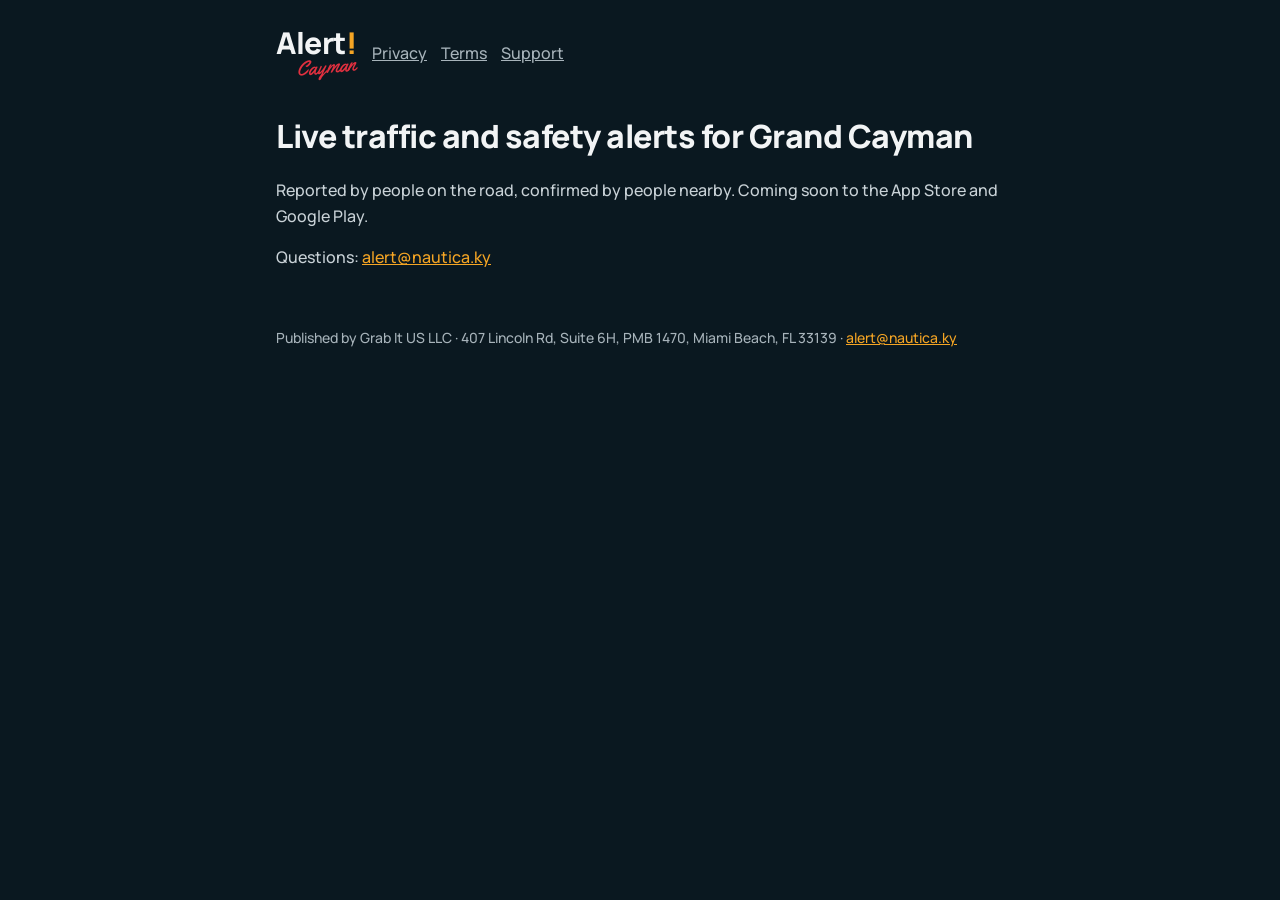
==== alert-cayman/index.html @ 2778d13d "Add the app pages: Ludo Reign, Alert! Cayman, Easy Days and the app list Ludo Reign's five pages (fr" ====
<!doctype html>
<html lang="en">
  <head>
    <meta charset="utf-8" />
    <meta name="viewport" content="width=device-width, initial-scale=1" />
    <title>Alert! Cayman</title>
    <meta name="description" content="Live traffic and safety alerts for Grand Cayman, reported by people on the road." />
    <link rel="preconnect" href="https://fonts.googleapis.com" />
    <link rel="preconnect" href="https://fonts.gstatic.com" crossorigin />
    <link href="https://fonts.googleapis.com/css2?family=Manrope:wght@500;700;800&family=Yellowtail&display=swap" rel="stylesheet" />
    <link rel="stylesheet" href="/alert-cayman/site.css" />
  </head>
  <body>
    <header>
      <a class="mark" href="/alert-cayman/" aria-label="Alert! Cayman home"><span class="alert">Alert<span class="bang">!</span></span><span class="cayman">Cayman</span></a>
      <nav><a href="/alert-cayman/privacy/">Privacy</a><a href="/alert-cayman/terms/">Terms</a><a href="/alert-cayman/support/">Support</a></nav>
    </header>
    <main>
      <h1>Live traffic and safety alerts for Grand Cayman</h1>
      <p>Reported by people on the road, confirmed by people nearby. Coming soon to the App Store and Google Play.</p>
      <p>Questions: <a href="mailto:alert@nautica.ky">alert@nautica.ky</a></p>
    </main>
    <footer class="site-footer">Published by Grab It US LLC · 407 Lincoln Rd, Suite 6H, PMB 1470, Miami Beach, FL 33139 · <a href="mailto:alert@nautica.ky">alert@nautica.ky</a></footer>
  </body>
</html>
---- alert-cayman/site.css ----
/* Public pages (privacy, terms, support). Same palette as the app. Dark only. */
:root {
  --bg: #0a1820;
  --surface: #121c22;
  --border: #24323b;
  --text: #f2f4f5;
  --body: #c9d2d7;
  --muted: #a7b3ba;
  --amber: #f5a524;
  --crimson: #e0303f; /* wordmark only */
  color-scheme: dark;
}
* { box-sizing: border-box; }
body {
  margin: 0;
  background: var(--bg);
  color: var(--body);
  font: 500 16px/1.6 Manrope, system-ui, sans-serif;
}
header, main, footer { max-width: 760px; margin: 0 auto; padding: 0 16px; }
header { padding-top: 28px; display: flex; align-items: center; gap: 16px; flex-wrap: wrap; }
.mark { display: inline-flex; flex-direction: column; align-items: flex-end; line-height: 1; text-decoration: none; }
.mark .alert { color: var(--text); font-weight: 800; font-size: 30px; letter-spacing: -0.5px; }
.mark .bang { color: var(--amber); }
.mark .cayman { font-family: Yellowtail, cursive; color: var(--crimson); font-size: 21px; transform: translateY(-2px) rotate(-5deg); }
nav { display: flex; gap: 14px; flex-wrap: wrap; }
nav a { color: var(--muted); }
h1 { color: var(--text); font-weight: 800; font-size: 32px; letter-spacing: -0.5px; margin: 32px 0 4px; }
h2 { color: var(--text); font-weight: 800; font-size: 20px; margin: 32px 0 8px; }
a { color: var(--amber); }
.meta { color: var(--muted); font-size: 14px; }
.draft { border: 1px solid var(--amber); border-radius: 12px; padding: 12px 16px; color: var(--text); background: var(--surface); }
.box { border: 1px solid var(--border); border-radius: 16px; padding: 16px 18px; background: var(--surface); }
table { width: 100%; border-collapse: collapse; font-size: 15px; }
th, td { text-align: left; vertical-align: top; padding: 10px 8px; border-bottom: 1px solid var(--border); }
th { color: var(--text); }
footer { padding: 40px 16px 48px; color: var(--muted); font-size: 14px; }

/* Phones: stack table rows (what / why / how long) instead of three columns. */
@media (max-width: 560px) {
  table, tbody, tr, td { display: block; }
  tr:first-child { display: none; }
  tr { border-bottom: 1px solid var(--border); padding: 10px 0; }
  td { border: 0; padding: 2px 0; }
  td:first-child { color: var(--text); font-weight: 800; }
}
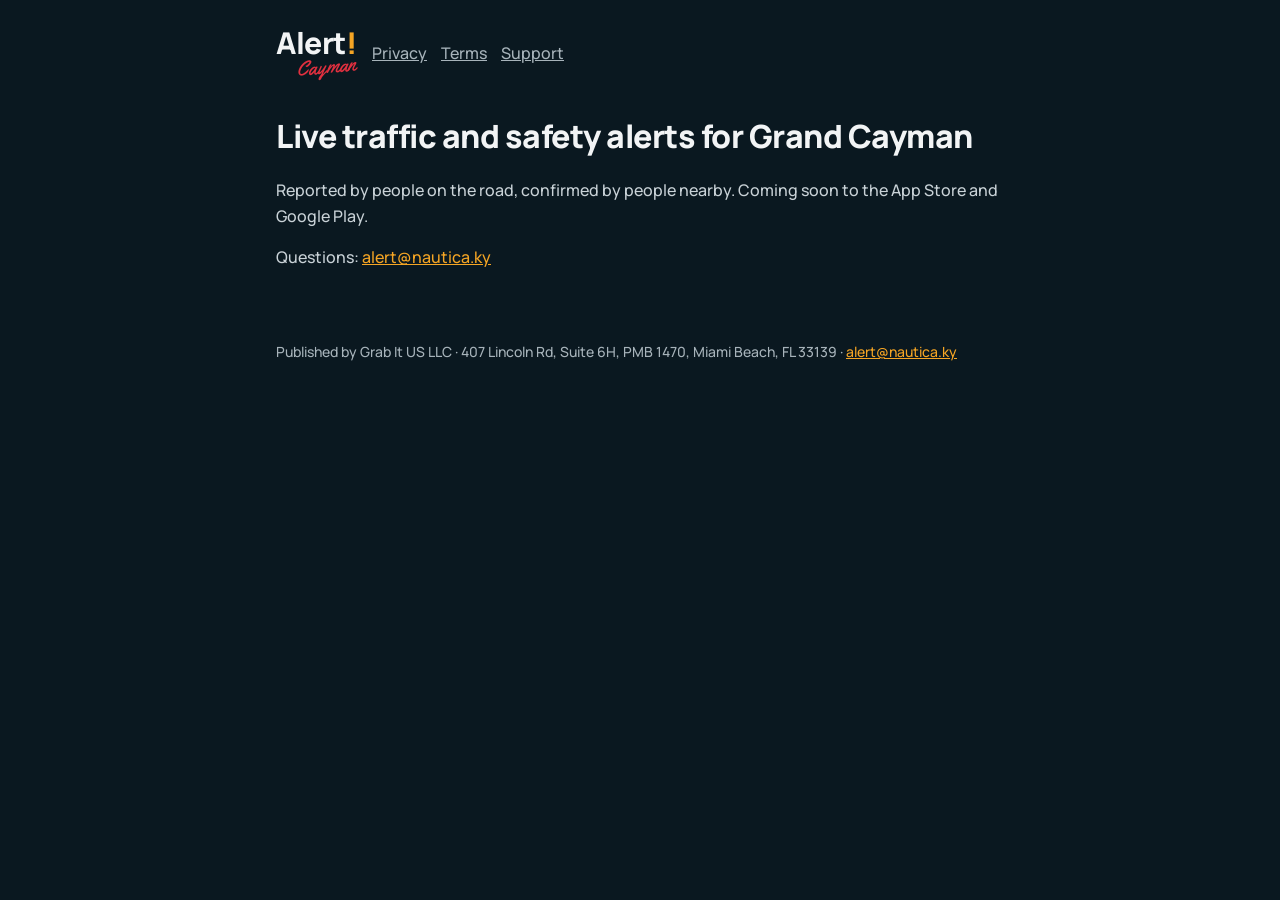
==== commit 246b0c99: "Revision 2: original footer links, Pearlwake, crown icon, checklist - Ludo Reign: every page keeps i" ====
--- a/alert-cayman/index.html
+++ b/alert-cayman/index.html
@@ -20,6 +20,8 @@
       <p>Reported by people on the road, confirmed by people nearby. Coming soon to the App Store and Google Play.</p>
       <p>Questions: <a href="mailto:alert@nautica.ky">alert@nautica.ky</a></p>
     </main>
-    <footer class="site-footer">Published by Grab It US LLC · 407 Lincoln Rd, Suite 6H, PMB 1470, Miami Beach, FL 33139 · <a href="mailto:alert@nautica.ky">alert@nautica.ky</a></footer>
+    <footer class="site-footer">
+<p class="publisher">Published by Grab It US LLC · 407 Lincoln Rd, Suite 6H, PMB 1470, Miami Beach, FL 33139 · <a href="mailto:alert@nautica.ky">alert@nautica.ky</a></p>
+</footer>
   </body>
 </html>
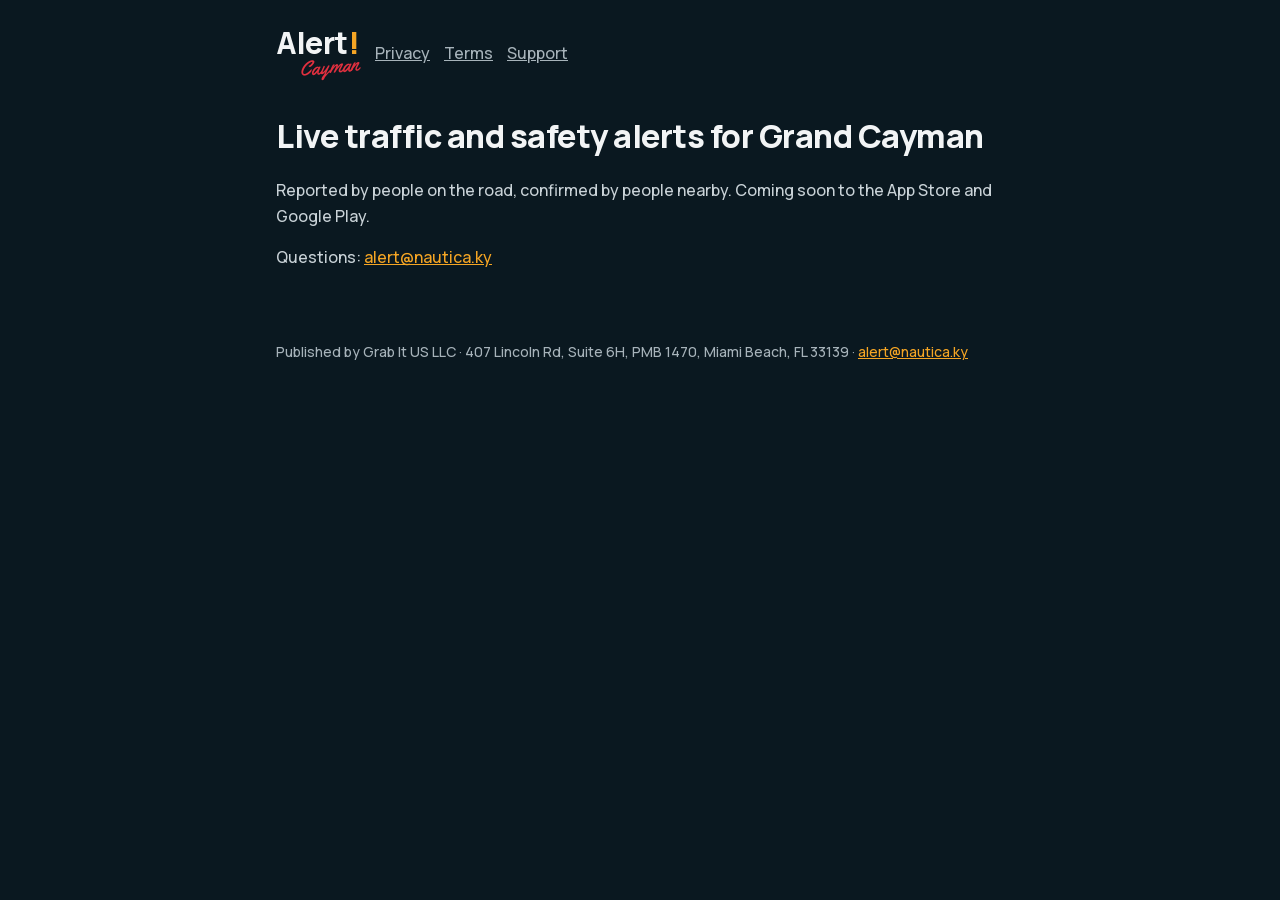
==== commit c1004dd0: "Serve the fonts from this site, not Google Fonts Exo, Manrope and Yellowtail are now WOFF2 files und" ====
--- a/alert-cayman/index.html
+++ b/alert-cayman/index.html
@@ -5,9 +5,6 @@
     <meta name="viewport" content="width=device-width, initial-scale=1" />
     <title>Alert! Cayman</title>
     <meta name="description" content="Live traffic and safety alerts for Grand Cayman, reported by people on the road." />
-    <link rel="preconnect" href="https://fonts.googleapis.com" />
-    <link rel="preconnect" href="https://fonts.gstatic.com" crossorigin />
-    <link href="https://fonts.googleapis.com/css2?family=Manrope:wght@500;700;800&family=Yellowtail&display=swap" rel="stylesheet" />
     <link rel="stylesheet" href="/alert-cayman/site.css" />
   </head>
   <body>
--- a/alert-cayman/site.css
+++ b/alert-cayman/site.css
@@ -1,3 +1,10 @@
+/* Fonts, served from this site (Latin set; see README, "Fonts"). The same
+   files and weights the pages used to load from Google Fonts. */
+@font-face { font-family: 'Manrope'; font-style: normal; font-weight: 500; font-display: swap; src: url(/assets/fonts/manrope/manrope-latin.woff2) format('woff2'); unicode-range: U+0000-00FF, U+0131, U+0152-0153, U+02BB-02BC, U+02C6, U+02DA, U+02DC, U+0304, U+0308, U+0329, U+2000-206F, U+20AC, U+2122, U+2191, U+2193, U+2212, U+2215, U+FEFF, U+FFFD; }
+@font-face { font-family: 'Manrope'; font-style: normal; font-weight: 700; font-display: swap; src: url(/assets/fonts/manrope/manrope-latin.woff2) format('woff2'); unicode-range: U+0000-00FF, U+0131, U+0152-0153, U+02BB-02BC, U+02C6, U+02DA, U+02DC, U+0304, U+0308, U+0329, U+2000-206F, U+20AC, U+2122, U+2191, U+2193, U+2212, U+2215, U+FEFF, U+FFFD; }
+@font-face { font-family: 'Manrope'; font-style: normal; font-weight: 800; font-display: swap; src: url(/assets/fonts/manrope/manrope-latin.woff2) format('woff2'); unicode-range: U+0000-00FF, U+0131, U+0152-0153, U+02BB-02BC, U+02C6, U+02DA, U+02DC, U+0304, U+0308, U+0329, U+2000-206F, U+20AC, U+2122, U+2191, U+2193, U+2212, U+2215, U+FEFF, U+FFFD; }
+@font-face { font-family: 'Yellowtail'; font-style: normal; font-weight: 400; font-display: swap; src: url(/assets/fonts/yellowtail/yellowtail-400-latin.woff2) format('woff2'); unicode-range: U+0000-00FF, U+0131, U+0152-0153, U+02BB-02BC, U+02C6, U+02DA, U+02DC, U+0304, U+0308, U+0329, U+2000-206F, U+20AC, U+2122, U+2191, U+2193, U+2212, U+2215, U+FEFF, U+FFFD; }
+
 /* Public pages (privacy, terms, support). Same palette as the app. Dark only. */
 :root {
   --bg: #0a1820;
